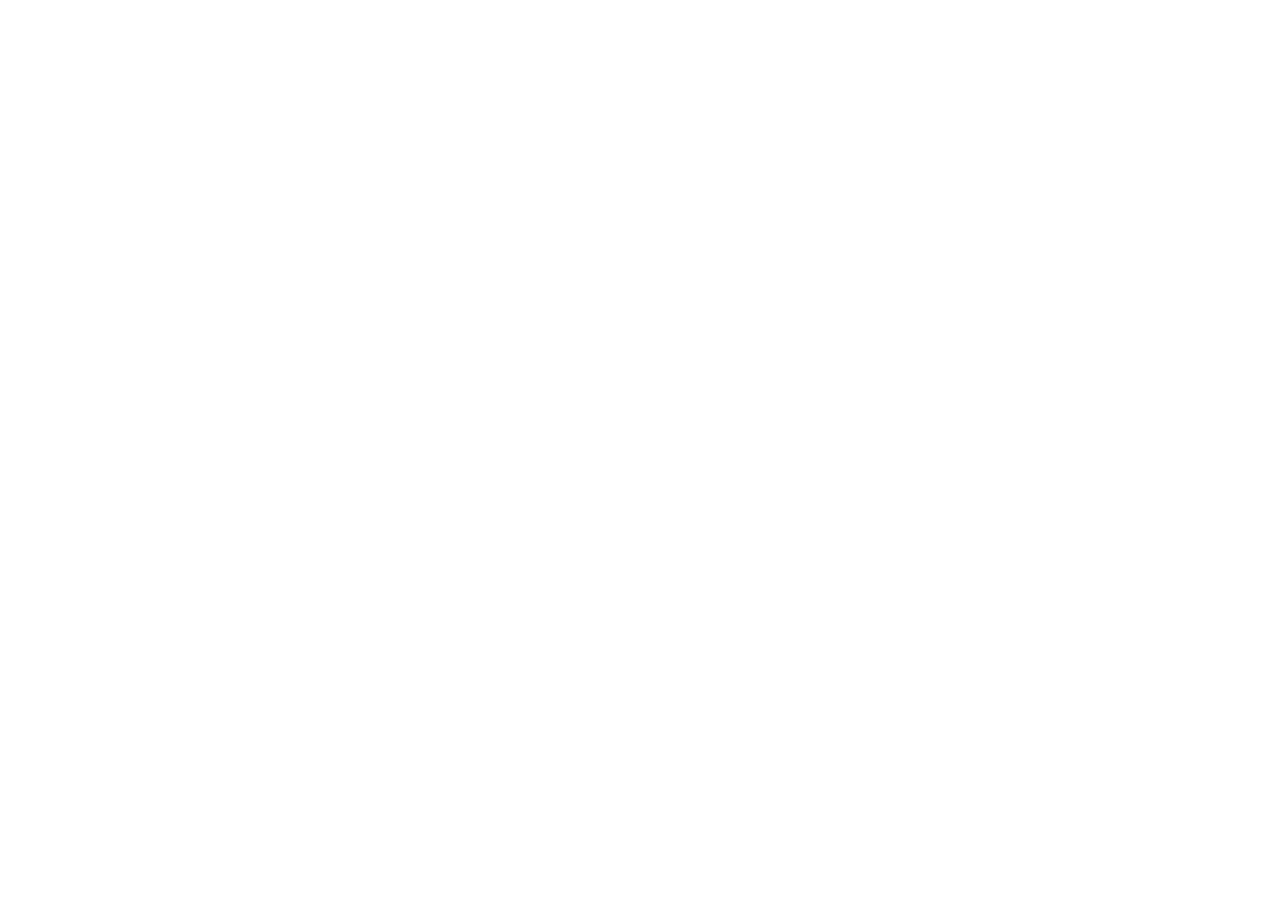
==== public/back/index.html @ a2c5f719 "登录页及其功能完成" ====
<!DOCTYPE html>
<html lang="en">

<head>
  <meta charset="UTF-8">
  <meta name="viewport" content="width=device-width, initial-scale=1.0">
  <meta http-equiv="X-UA-Compatible" content="ie=edge">
  <title>主页</title>
  <link rel="stylesheet" href="./lib/bootstrap/css/bootstrap.min.css">
  <link rel="stylesheet" href="./lib/bootstrap-validator/css/bootstrapValidator.min.css">
  <link rel="stylesheet" href="./lib/nprogress/nprogress.css">
  <link rel="stylesheet" href="./css/common.css">
</head>
<body>
  <!-- 主页侧边栏 -->
  <div class="lt-aside"></div>
  <!-- 主页顶部 -->
  <div class="lt-top"></div>
  <!-- 主页主体部分 -->
  <div class="lt-main"></div>


  <script src="./lib/jquery/jquery.min.js"></script>
  <script src="./lib/bootstrap/js/bootstrap.min.js"></script>
  <script src="./lib/bootstrap-validator/js/bootstrapValidator.min.js"></script>
  <script src="./lib/nprogress/nprogress.js"></script>
  <script src="./js/common.js"></script>
</body>
</html>
---- public/back/lib/bootstrap-validator/css/bootstrapValidator.min.css ----
/*!
 * BootstrapValidator (http://bootstrapvalidator.com)
 * The best jQuery plugin to validate form fields. Designed to use with Bootstrap 3
 *
 * @version     v0.5.1, built on 2014-08-22 4:55:09 PM
 * @author      https://twitter.com/nghuuphuoc
 * @copyright   (c) 2013 - 2014 Nguyen Huu Phuoc
 * @license     MIT
 */

.bv-form .help-block{margin-bottom:0}.bv-form .tooltip-inner{text-align:left}.nav-tabs li.bv-tab-success>a{color:#3c763d}.nav-tabs li.bv-tab-error>a{color:#a94442}
---- public/back/css/common.css ----
/* 登录页面 */
.panel {
  padding: 0;
  margin-top: 200px;
}
.panel .panel-heading {
  text-align: center;
  font-size: 20px;
  height: 60px;
  line-height: 40px;
}
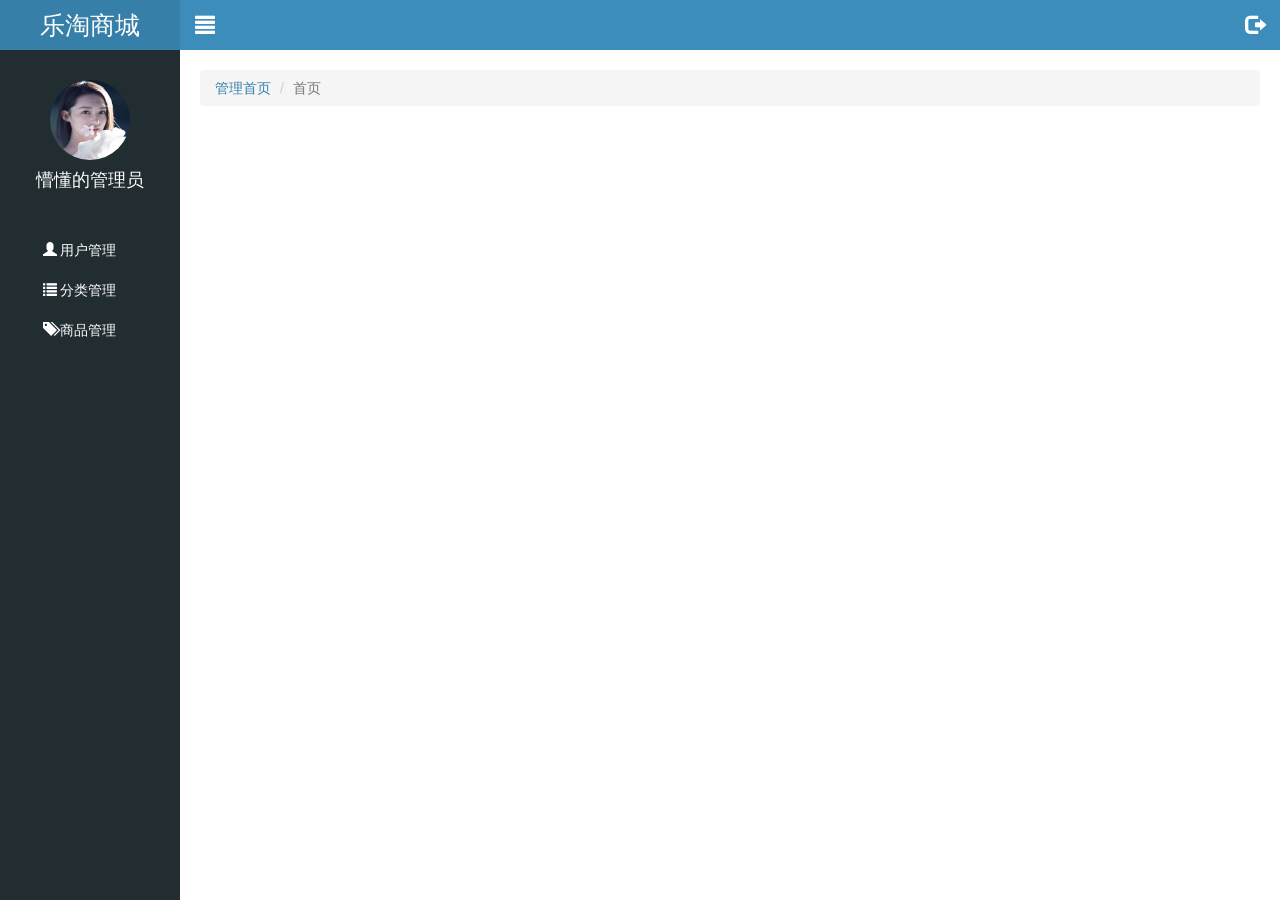
==== commit a9ed92cf: "9/12" ====
--- a/public/back/index.html
+++ b/public/back/index.html
@@ -13,11 +13,40 @@
 </head>
 <body>
   <!-- 主页侧边栏 -->
-  <div class="lt-aside"></div>
+  <div class="lt-aside">
+    <div class="title">乐淘商城</div>
+    <div class="user">
+        <img src="./images/lq.jpg" alt="">
+        <p>懵懂的管理员</p>
+    </div>
+    <div class="nav">
+      <ul>
+        <li><a href=""><i class="glyphicon glyphicon-user"></i><span>用户管理</span></a></li>
+        <li>
+          <a href=""><i class="glyphicon glyphicon-list"></i><span>分类管理</span></a>
+          <div class="small" style="display: none">
+            <a href="">一级分类</a>
+            <a href="">二级分类</a>
+          </div>
+        </li>
+        <li><a href=""><i class="glyphicon glyphicon-tags"></i><span>商品管理</span></a></li>
+      </ul>
+    </div>
+  </div>
   <!-- 主页顶部 -->
-  <div class="lt-top"></div>
+  <div class="lt-top">
+    <a href="" class="glyphicon glyphicon-align-justify"></a>
+    <a href="" class="pull-right glyphicon glyphicon-log-out"></a>
+  </div>
   <!-- 主页主体部分 -->
-  <div class="lt-main"></div>
+  <div class="lt-main">
+    <div class="nav">
+        <ol class="breadcrumb">
+            <li><a href="#" class="active">管理首页</a></li>
+            <li><a href="#">首页</a></li>
+          </ol>
+    </div>
+  </div>
 
 
   <script src="./lib/jquery/jquery.min.js"></script>
--- a/public/back/css/common.css
+++ b/public/back/css/common.css
@@ -1,3 +1,18 @@
+
+ul {
+  padding: 0;
+  margin: 0;
+}
+
+a,
+a:hover,
+a:link,
+a:active,
+a:visited {
+  text-decoration: none;
+  color: #333;
+}
+
 /* 登录页面 */
 .panel {
   padding: 0;
@@ -10,4 +25,95 @@
   line-height: 40px;
 }
 
+/*主页公共模块*/
 
+/*1.主页侧边栏*/
+.lt-aside {
+  position: fixed;
+  left: 0;
+  top: 0;
+  width: 180px;
+  height: 100%;
+  background-color: #222D32;
+  z-index: 999;
+}
+.lt-aside .title {
+  height: 50px;
+  width: 100%;
+  background-color: #367FA9;
+  color: #fff;
+  font-size: 25px;
+  text-align: center;
+  line-height: 50px;
+}
+.lt-aside .user {
+  margin: 30px 0;
+}
+.lt-aside .user>img {
+  width: 80px;
+  height: 80px;
+  border-radius: 50%;
+  text-align: center;
+  display: block;
+  margin: 0 auto;
+}
+.lt-aside .user>p {
+  color: #fff;
+  font-size: 18px;
+  height: 40px;
+  line-height: 40px;
+  text-align: center;
+}
+.lt-aside .nav a {
+  color: #fff;
+  width: 100%;
+  display: block;
+  height: 40px;
+  line-height: 40px;
+  padding-left: 40px;
+  border-left: 3px solid transparent;
+}
+.lt-aside .nav a span {
+  padding-left: 3px;
+}
+.lt-aside .nav .small a {
+  padding-left: 60px;
+}
+
+/* 2.主页顶部 */
+.lt-top {
+  padding-left: 180px;
+  height: 50px;
+  width: 100%;
+  position: fixed;
+  left: 0;
+  top: 0;
+  background-color: #3C8DBC; 
+}
+.lt-top a {
+  color: #fff;
+  font-size: 20px;
+  padding: 13px 15px;
+}
+
+/* 3.主页主体部分 */
+body,html {
+  width: 100%;
+  height: 100%;
+}
+.lt-main {
+  padding-top: 50px;
+  padding-left: 180px;
+  width: 100%;
+  height: 100%;
+}
+.lt-main .nav {
+  padding: 20px 20px;
+}
+.lt-main .nav a {
+  color: #777777;
+}
+.lt-main .nav a.active {
+  color: #367FA9;
+}
+
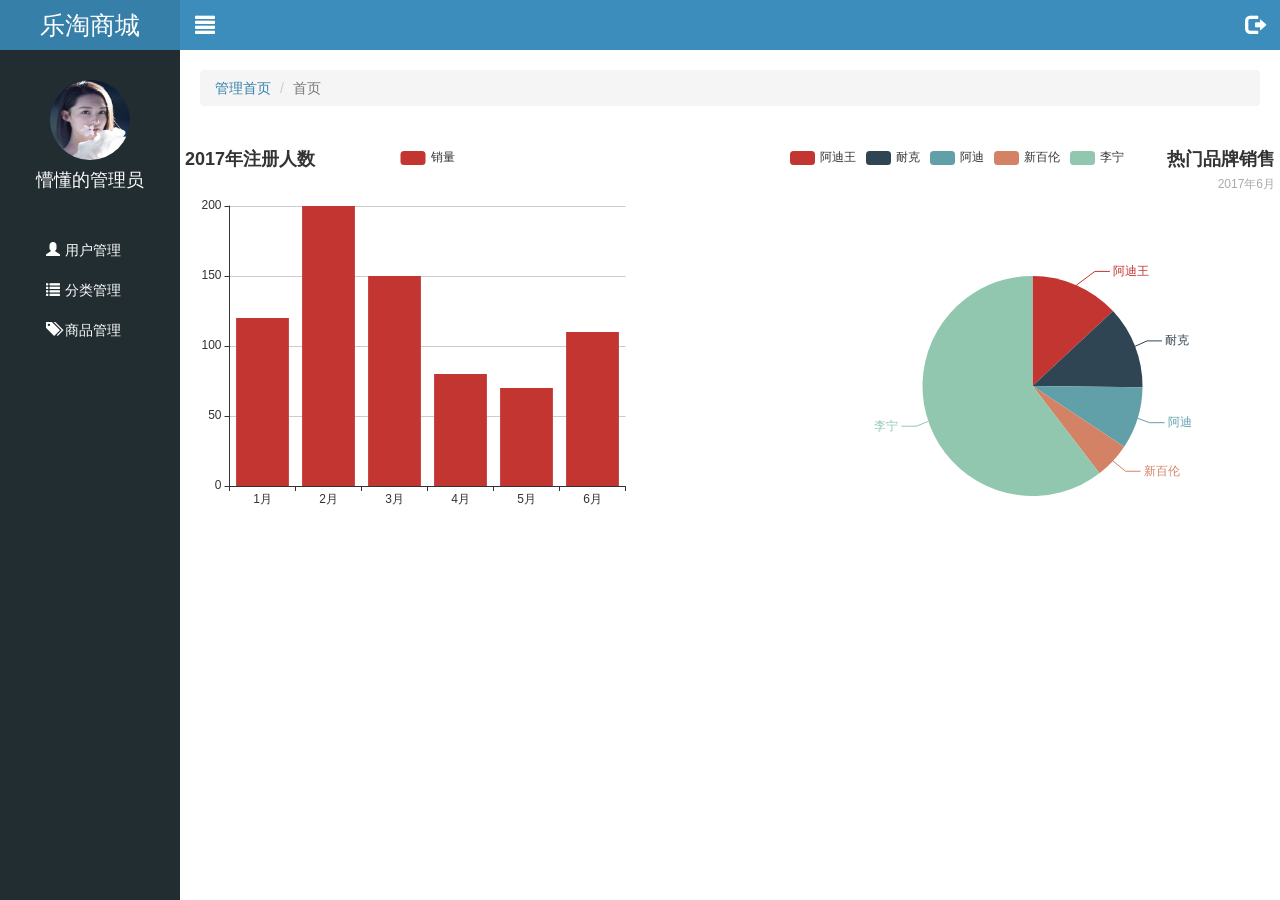
==== commit 14568185: "index页面图表完成" ====
--- a/public/back/index.html
+++ b/public/back/index.html
@@ -11,48 +11,74 @@
   <link rel="stylesheet" href="./lib/nprogress/nprogress.css">
   <link rel="stylesheet" href="./css/common.css">
 </head>
+
 <body>
   <!-- 主页侧边栏 -->
   <div class="lt-aside">
     <div class="title">乐淘商城</div>
     <div class="user">
-        <img src="./images/lq.jpg" alt="">
-        <p>懵懂的管理员</p>
+      <img src="./images/lq.jpg" alt="">
+      <p>懵懂的管理员</p>
     </div>
     <div class="nav">
       <ul>
-        <li><a href=""><i class="glyphicon glyphicon-user"></i><span>用户管理</span></a></li>
+        <li><a href="user.html"><i class="glyphicon glyphicon-user"></i><span>用户管理</span></a></li>
         <li>
-          <a href=""><i class="glyphicon glyphicon-list"></i><span>分类管理</span></a>
+          <a href="javascript:;" class="category"><i class="glyphicon glyphicon-list"></i><span>分类管理</span></a>
           <div class="small" style="display: none">
-            <a href="">一级分类</a>
-            <a href="">二级分类</a>
+            <a href="first.html">一级分类</a>
+            <a href="second.html">二级分类</a>
           </div>
         </li>
-        <li><a href=""><i class="glyphicon glyphicon-tags"></i><span>商品管理</span></a></li>
+        <li><a href="product.html"><i class="glyphicon glyphicon-tags"></i><span>商品管理</span></a></li>
       </ul>
     </div>
   </div>
   <!-- 主页顶部 -->
   <div class="lt-top">
-    <a href="" class="glyphicon glyphicon-align-justify"></a>
-    <a href="" class="pull-right glyphicon glyphicon-log-out"></a>
+
+    <a href="javascript:;" class="glyphicon glyphicon-align-justify"></a>
+    <a href="javascript:;" class="pull-right glyphicon glyphicon-log-out"></a>
   </div>
   <!-- 主页主体部分 -->
   <div class="lt-main">
     <div class="nav">
-        <ol class="breadcrumb">
-            <li><a href="#" class="active">管理首页</a></li>
-            <li><a href="#">首页</a></li>
-          </ol>
+      <ol class="breadcrumb">
+        <li><a href="index.html" class="active">管理首页</a></li>
+        <li><a href="index.html">首页</a></li>
+      </ol>
+    </div>
+    <!-- 两个图表 -->
+    <div class="echarts1 pull-left" id="echarts1"></div>
+    <div class="echarts2 pull-right"></div>
+  </div>
+  <!-- 退出模态框 -->
+  <div class="modal fade" tabindex="-1" id="outModal">
+    <div class="modal-dialog modal-sm">
+      <div class="modal-content">
+        <div class="modal-header">
+          <button type="button" class="close" data-dismiss="modal"><span>&times;</span></button>
+          <h4 class="modal-title">温馨提示</h4>
+        </div>
+        <div class="modal-body">
+          
+          <p><i class="glyphicon glyphicon-info-sign"></i>您确定要退出后台管理系统吗？</p>
+        </div>
+        <div class="modal-footer">
+          <button type="button" class="btn btn-default" data-dismiss="modal">取消</button>
+          <button type="button" class="btn btn-primary" id="logout">退出</button>
+        </div>
+      </div>
     </div>
   </div>
-
-
+  
   <script src="./lib/jquery/jquery.min.js"></script>
   <script src="./lib/bootstrap/js/bootstrap.min.js"></script>
   <script src="./lib/bootstrap-validator/js/bootstrapValidator.min.js"></script>
   <script src="./lib/nprogress/nprogress.js"></script>
+  <script src="./lib/echarts/echarts.min.js"></script>
   <script src="./js/common.js"></script>
+  <script src="./js/index.js"></script>
 </body>
+
 </html>
--- a/public/back/css/common.css
+++ b/public/back/css/common.css
@@ -36,6 +36,7 @@
   height: 100%;
   background-color: #222D32;
   z-index: 999;
+  transition: all 0.5s;
 }
 .lt-aside .title {
   height: 50px;
@@ -71,15 +72,21 @@
   height: 40px;
   line-height: 40px;
   padding-left: 40px;
-  border-left: 3px solid transparent;
+  border-left: 6px solid transparent;
 }
 .lt-aside .nav a span {
-  padding-left: 3px;
+  padding-left: 5px;
 }
 .lt-aside .nav .small a {
   padding-left: 60px;
 }
-
+.lt-aside .nav li a.current {
+  border-left-color: #367FA9;
+  background-color: #1D1F21;
+}
+.lt-aside.current {
+  left: -177px;
+}
 /* 2.主页顶部 */
 .lt-top {
   padding-left: 180px;
@@ -89,11 +96,15 @@
   left: 0;
   top: 0;
   background-color: #3C8DBC; 
+  transition: all .5s;
 }
 .lt-top a {
   color: #fff;
   font-size: 20px;
   padding: 13px 15px;
+}
+.lt-top.current {
+  padding-left: 0;
 }
 
 /* 3.主页主体部分 */
@@ -106,6 +117,7 @@
   padding-left: 180px;
   width: 100%;
   height: 100%;
+  transition: all .5s;
 }
 .lt-main .nav {
   padding: 20px 20px;
@@ -116,4 +128,17 @@
 .lt-main .nav a.active {
   color: #367FA9;
 }
+.lt-main.current {
+  padding-left: 0;
+}
+.lt-main .echarts2,
+.lt-main .echarts1 {
+  width: 45%;
+  height: 400px;
+}
 
+/* 模态框 */
+.modal .modal-body p {
+  color: #A94442;
+}
+
